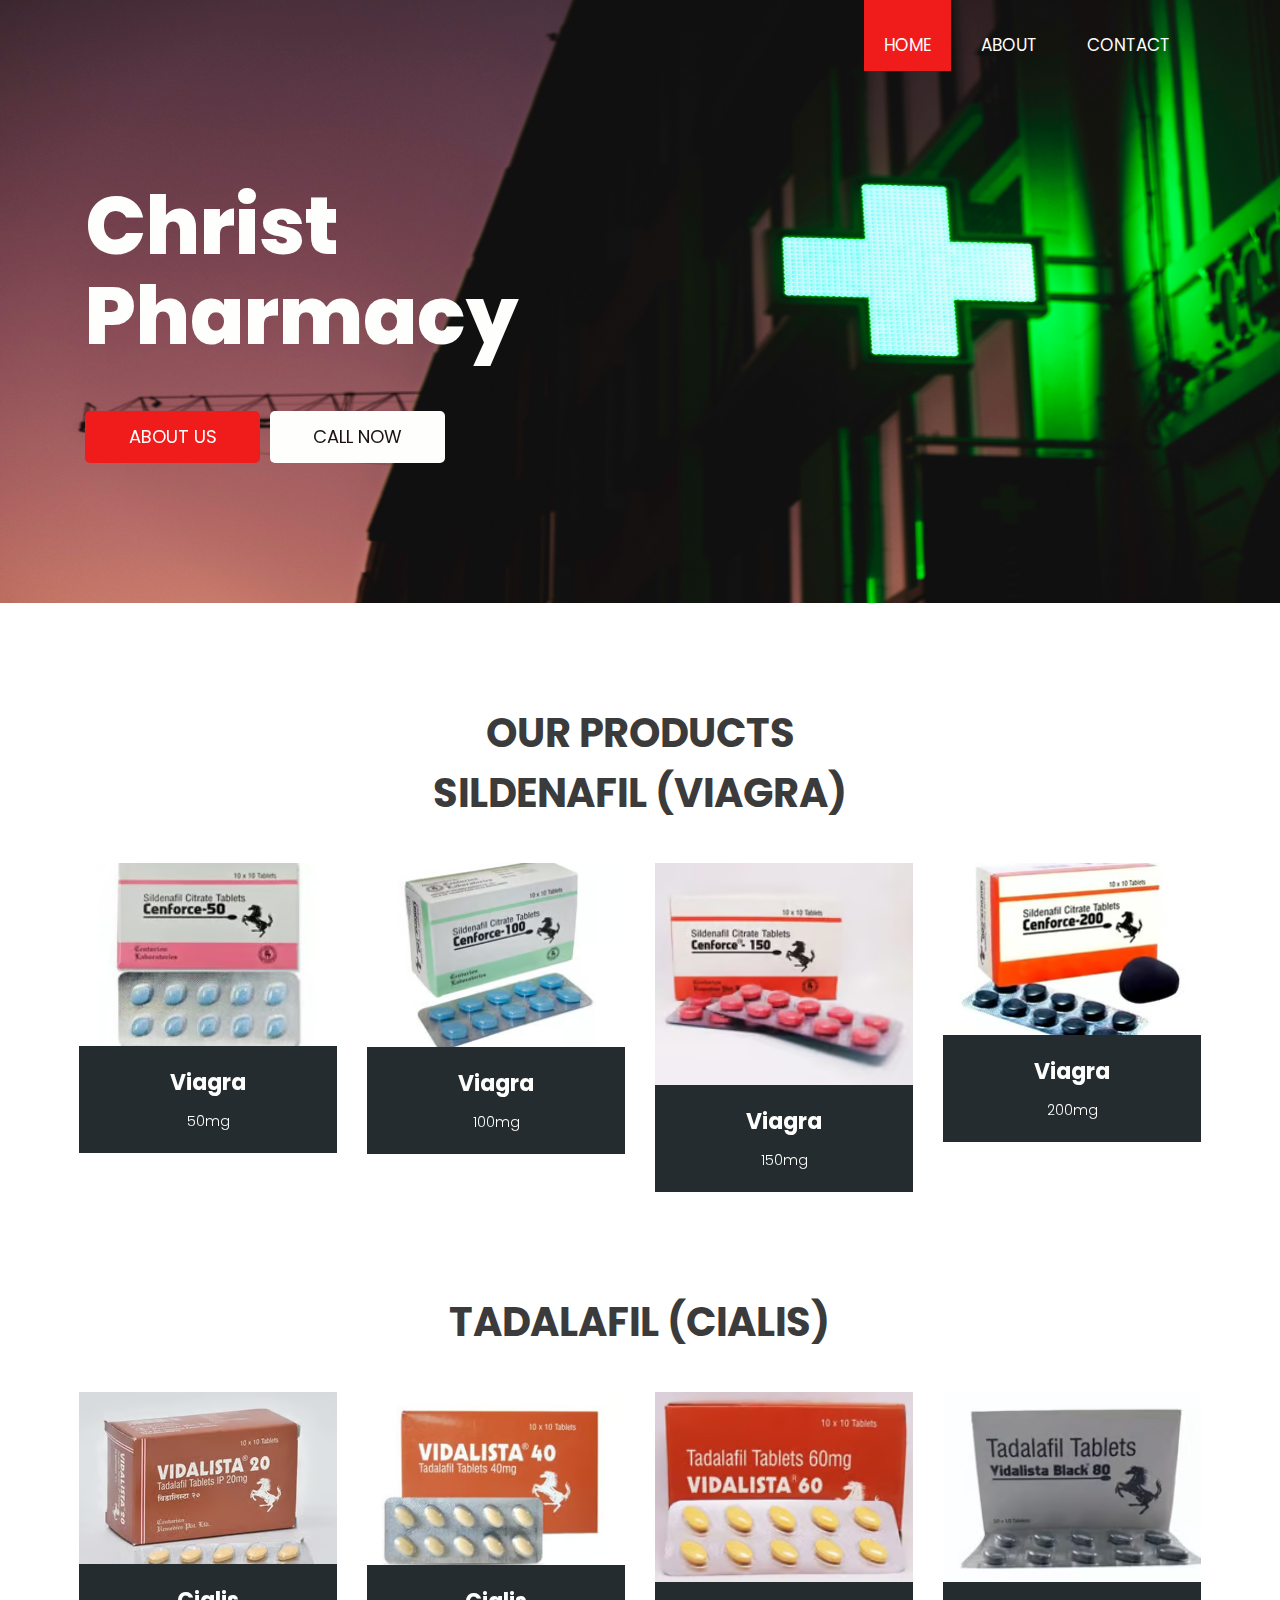
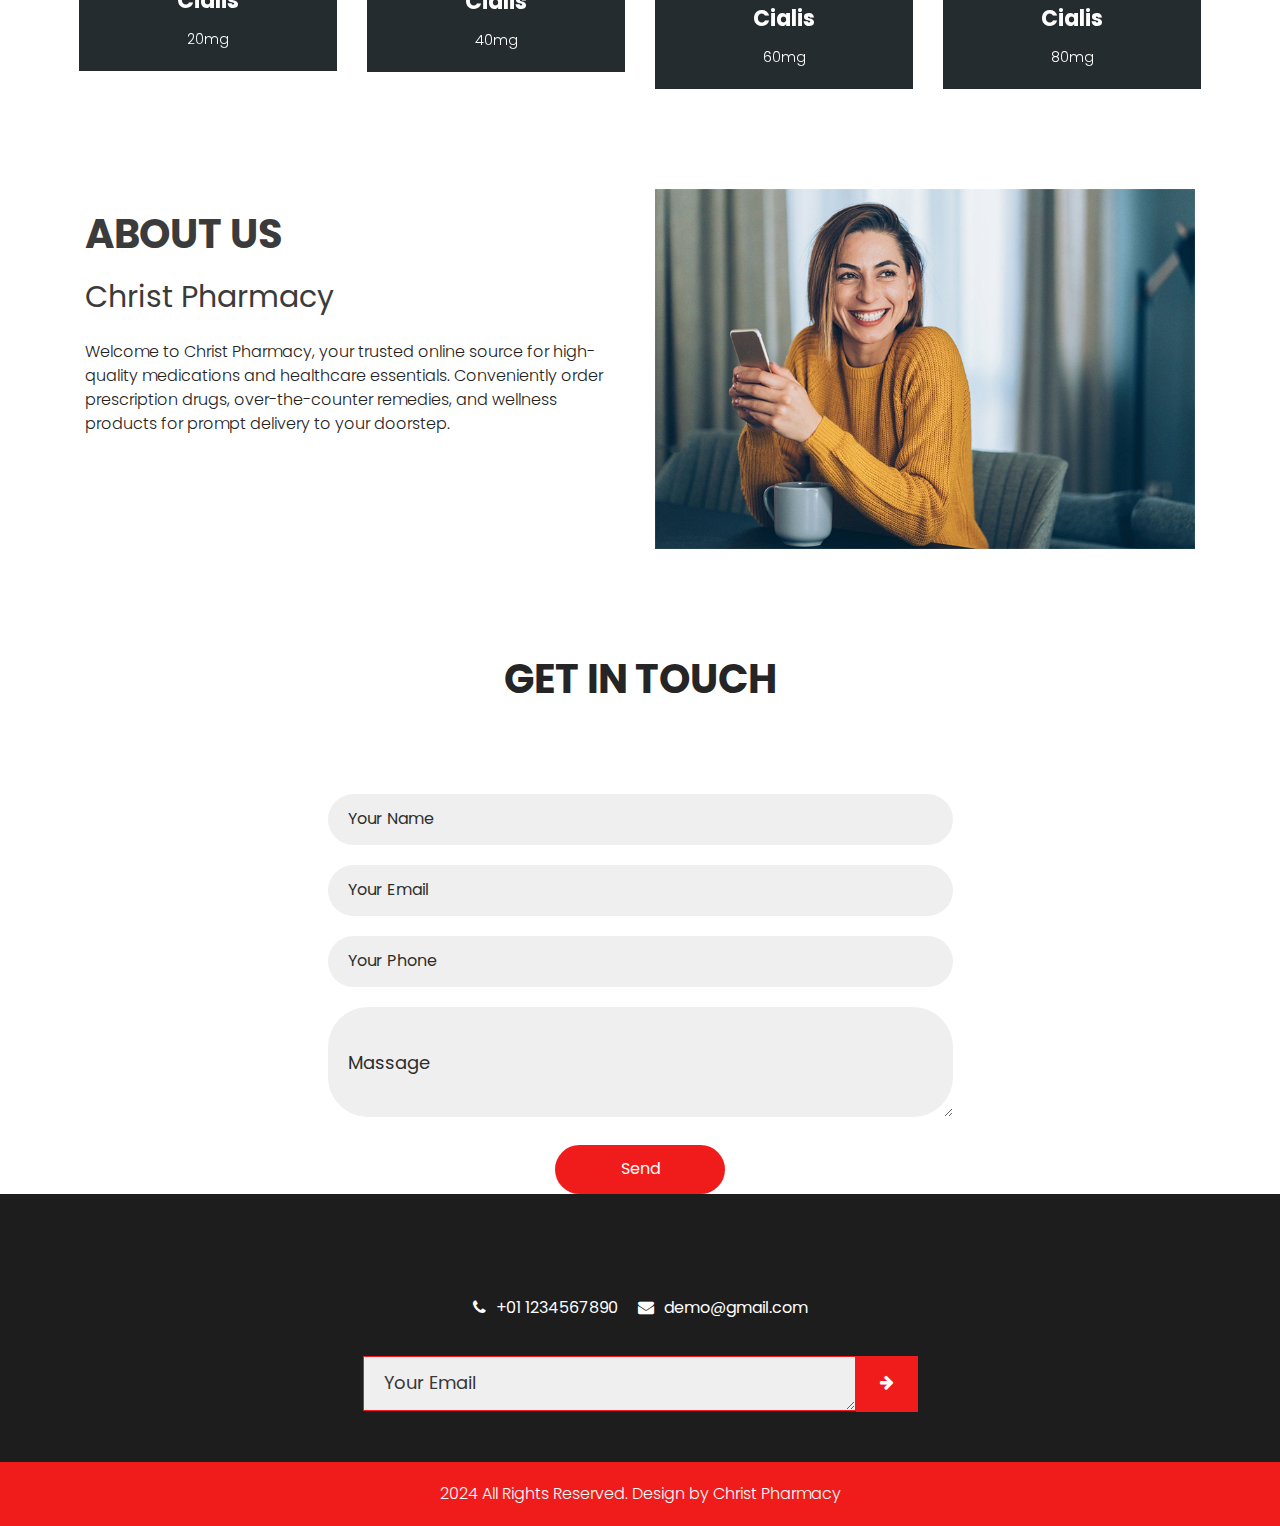
==== index.html @ 5cce869c "INITIAL COMMIT" ====
<!DOCTYPE html>
<html>
   <head>
      <!-- basic -->
      <meta charset="utf-8">
      <meta http-equiv="X-UA-Compatible" content="IE=edge">
      <meta name="viewport" content="width=device-width, initial-scale=1">
      <!-- mobile metas -->
      <meta name="viewport" content="width=device-width, initial-scale=1">
      <meta name="viewport" content="initial-scale=1, maximum-scale=1">
      <!-- site metas -->
      <title>Christ Pharmacy</title>
      <meta name="keywords" content="">
      <meta name="description" content="">
      <meta name="author" content="">
      <!-- bootstrap css -->
      <link rel="stylesheet" type="text/css" href="css/bootstrap.min.css">
      <!-- style css -->
      <link rel="stylesheet" type="text/css" href="css/style.css">
      <!-- Responsive-->
      <link rel="stylesheet" href="css/responsive.css">
      <!-- fevicon -->
      <link rel="icon" href="images/fevicon.png" type="image/gif" />
      <!-- font css -->
      <link href="https://fonts.googleapis.com/css2?family=Poppins:wght@400;600;800&display=swap" rel="stylesheet">
      <!-- Scrollbar Custom CSS -->
      <link rel="stylesheet" href="css/jquery.mCustomScrollbar.min.css">
      <!-- Tweaks for older IEs-->
      <link rel="stylesheet" href="https://netdna.bootstrapcdn.com/font-awesome/4.0.3/css/font-awesome.css">
   </head>
   <body>
      <div class="header_section">
         <div class="container">
            <nav class="navbar navbar-expand-lg navbar-light bg-light">
               <!-- <a class="navbar-brand"href="index.html"><img src="images/logo.png"></a> -->
               <button class="navbar-toggler" type="button" data-toggle="collapse" data-target="#navbarSupportedContent" aria-controls="navbarSupportedContent" aria-expanded="false" aria-label="Toggle navigation">
               <span class="navbar-toggler-icon"></span>
               </button>
               <div class="collapse navbar-collapse" id="navbarSupportedContent">
                  <ul class="navbar-nav ml-auto">
                     <li class="nav-item active">
                        <a class="nav-link" href="index.html">Home</a>
                     </li>
                     <li class="nav-item">
                        <a class="nav-link" href="#about">About</a>
                     </li>
                     <li class="nav-item">
                        <a class="nav-link" href="#contact">Contact</a>
                     </li>
                  </ul>
                  <!-- <form class="form-inline my-2 my-lg-0">
                     <div class="login_bt">
                        <ul>
                           <li><a href="#"><span class="user_icon"><i class="fa fa-user" aria-hidden="true"></i></span>Login</a></li>
                           <li><a href="#"><i class="fa fa-search" aria-hidden="true"></i></a></li>
                        </ul>
                     </div>
                  </form> -->
               </div>
            </nav>
         </div>
         <!-- banner section start --> 
         <div class="banner_section layout_padding">
            <div class="container">
               <div id="banner_slider" class="carousel slide" data-ride="carousel">
                  <div class="carousel-inner">
                     <div class="carousel-item active">
                        <div class="row">
                           <div class="col-md-12">
                              <div class="banner_taital_main">
                                 <h1 class="banner_taital">Christ <br>Pharmacy</h1>
                                 <!-- <p class="banner_text">more-or-less normal distribution of letters, as opposed to using </p> -->
                                 <div class="btn_main">
                                    <div class="about_bt active"><a href="#about">About Us</a></div>
                                    <div class="callnow_bt"><a href="#about">Call Now</a></div>
                                 </div>
                              </div>
                           </div>
                        </div>
                     </div>
                     <div class="carousel-item">
                        <div class="row">
                           <div class="col-md-12">
                              <div class="banner_taital_main">
                                 <h1 class="banner_taital">Christ <br>Pharmacy</h1>
                                 <!-- <p class="banner_text">more-or-less normal distribution of letters, as opposed to using </p> -->
                                 <div class="btn_main">
                                    <div class="about_bt active"><a href="#about">About Us</a></div>
                                    <div class="callnow_bt"><a href="#contact">Call Now</a></div>
                                 </div>
                              </div>
                           </div>
                        </div>
                     </div>
                     <div class="carousel-item">
                        <div class="row">
                           <div class="col-md-12">
                              <div class="banner_taital_main">
                                 <h1 class="banner_taital">Christ <br>Pharmacy</h1>
                                 <!-- <p class="banner_text">more-or-less normal distribution of letters, as opposed to using </p> -->
                                 <div class="btn_main">
                                    <div class="about_bt active"><a href="#about">About Us</a></div>
                                    <div class="callnow_bt"><a href="#contact">Call Now</a></div>
                                 </div>
                              </div>
                           </div>
                        </div>
                     </div>
                  </div>
                  <!-- <a class="carousel-control-prev" href="#banner_slider" role="button" data-slide="prev">
                  <i class="fa fa-arrow-left"></i>
                  </a>
                  <a class="carousel-control-next" href="#banner_slider" role="button" data-slide="next">
                  <i class="fa fa-arrow-right"></i>
                  </a> -->
               </div>
            </div>
         </div>
         <!-- banner section end -->
      </div>
      <!-- header section end -->
      <!-- about section start -->
      <!-- <div class="about_section layout_padding">
         <div class="container">
            <div class="about_section_2">
               <div class="row">
                  <div class="col-md-6"> 
                     <div class="about_taital_box">
                        <h1 class="about_taital">About Our shop</h1>
                        <h1 class="about_taital_1">Coffee distribution '</h1>
                        <p class=" about_text">has a more-or-less normal distribution of letters, as opposed to using 'Content here, content here', making it look like readable English. Many desktop publishing packages and web page editorhas a more-or-less normal distribution of letters, as oppos</p>
                        <div class="readmore_btn"><a href="#">Read More</a></div>
                     </div>
                  </div>
                  <div class="col-md-6"> 
                     <div class="image_iman"><img src="images/about-img.png" class="about_img"></div>
                  </div>
               </div>
            </div>
         </div>
      </div> -->
      <!-- about section end -->
      <!-- coffee section start -->
      <div class="coffee_section layout_padding">
         <div class="container">
            <div class="row">
               <div class="col-md-12">
                  <h1 class="coffee_taital">Our Products</h1>
                  <h1 class="coffee_taital">Sildenafil (Viagra)</h1>
               </div>
            </div>
         </div>
         <div class="coffee_section_2">
            <div id="main_slider" class="carousel slide" data-ride="carousel">
               <div class="carousel-inner">
                  <div class="carousel-item active">
                     <div class="container-fluid">
                        <div class="row">
                           <div class="col-lg-3 col-md-6">
                              <div class="coffee_img"><img src="images/img-1.avif"></div>
                              <div class="coffee_box">
                                 <h3 class="types_text">Viagra</h3>
                                 <p class="looking_text">50mg</p>
                                 <!-- <div class="read_bt"><a href="#">Read More</a></div> -->
                              </div>
                           </div>
                           <div class="col-lg-3 col-md-6">
                              <div class="coffee_img"><img src="images/img-2.avif"></div>
                              <div class="coffee_box">
                                 <h3 class="types_text">Viagra</h3>
                                 <p class="looking_text">100mg</p>
                                 <!-- <div class="read_bt"><a href="#">Read More</a></div> -->
                              </div>
                           </div>
                           <div class="col-lg-3 col-md-6">
                              <div class="coffee_img"><img src="images/img-3.avif"></div>
                              <div class="coffee_box">
                                 <h3 class="types_text">Viagra</h3>
                                 <p class="looking_text">150mg</p>
                                 <!-- <div class="read_bt"><a href="#">Read More</a></div> -->
                              </div>
                           </div>
                           <div class="col-lg-3 col-md-6">
                              <div class="coffee_img"><img src="images/img-4.avif"></div>
                              <div class="coffee_box">
                                 <h3 class="types_text">Viagra</h3>
                                 <p class="looking_text">200mg</p>
                                 <!-- <div class="read_bt"><a href="#">Read More</a></div> -->
                              </div>
                           </div>
                        </div>
                     </div>
                  </div>
                  <!-- <div class="carousel-item">
                     <div class="container-fluid">
                        <div class="row">
                           <div class="col-lg-3 col-md-6">
                              <div class="coffee_img"><img src="images/img-1.png"></div>
                              <div class="coffee_box">
                                 <h3 class="types_text">TYPES OF COFFEE</h3>
                                 <p class="looking_text">looking at its layout. The point of</p>
                                  <div class="read_bt"><a href="#">Read More</a></div> 
                              </div>
                           </div>
                           <div class="col-lg-3 col-md-6">
                              <div class="coffee_img"><img src="images/img-2.png"></div>
                              <div class="coffee_box">
                                 <h3 class="types_text">BEAN VARIETIES</h3>
                                 <p class="looking_text">looking at its layout. The point of</p>
                                 <!-- <div class="read_bt"><a href="#">Read More</a></div> 
                              </div>
                           </div>
                           <div class="col-lg-3 col-md-6">
                              <div class="coffee_img"><img src="images/img-3.png"></div>
                              <div class="coffee_box">
                                 <h3 class="types_text">COFFEE & PASTRY</h3>
                                 <p class="looking_text">looking at its layout. The point of</p>
                                 <!-- <div class="read_bt"><a href="#">Read More</a></div> 
                              </div>
                           </div>
                           <div class="col-lg-3 col-md-6">
                              <div class="coffee_img"><img src="images/img-4.png"></div>
                              <div class="coffee_box">
                                 <h3 class="types_text">COFFEE TO GO</h3>
                                 <p class="looking_text">looking at its layout. The point of</p>
                                 <!--  <div class="read_bt"><a href="#">Read More</a></div> 
                              </div>
                           </div>
                        </div>
                     </div>
                  </div> -->
               </div>
               <!-- <a class="carousel-control-prev" href="#main_slider" role="button" data-slide="prev">
               <i class="fa fa-arrow-left"></i>
               </a>
               <a class="carousel-control-next" href="#main_slider" role="button" data-slide="next">
               <i class="fa fa-arrow-right"></i> -->
               </a>
            </div>
         </div>
      </div>
      <div class="coffee_section layout_padding">
         <div class="container">
            <div class="row">
               <div class="col-md-12">
                  <h1 class="coffee_taital">Tadalafil (Cialis)</h1>
               </div>
            </div>
         </div>
         <div class="coffee_section_2">
            <div id="main_slider" class="carousel slide" data-ride="carousel">
               <div class="carousel-inner">
                  <div class="carousel-item active">
                     <div class="container-fluid">
                        <div class="row">
                           <div class="col-lg-3 col-md-6">
                              <div class="coffee_img"><img src="images/img-5.avif"></div>
                              <div class="coffee_box">
                                 <h3 class="types_text">Cialis</h3>
                                 <p class="looking_text">20mg</p>
                                 <!-- <div class="read_bt"><a href="#">Read More</a></div> -->
                              </div>
                           </div>
                           <div class="col-lg-3 col-md-6">
                              <div class="coffee_img"><img src="images/img-6.avif"></div>
                              <div class="coffee_box">
                                 <h3 class="types_text">Cialis</h3>
                                 <p class="looking_text">40mg</p>
                                 <!-- <div class="read_bt"><a href="#">Read More</a></div> -->
                              </div>
                           </div>
                           <div class="col-lg-3 col-md-6">
                              <div class="coffee_img"><img src="images/img-7.avif"></div>
                              <div class="coffee_box">
                                 <h3 class="types_text">Cialis</h3>
                                 <p class="looking_text">60mg</p>
                                 <!-- <div class="read_bt"><a href="#">Read More</a></div> -->
                              </div>
                           </div>
                           <div class="col-lg-3 col-md-6">
                              <div class="coffee_img"><img src="images/img-8.avif"></div>
                              <div class="coffee_box">
                                 <h3 class="types_text">Cialis</h3>
                                 <p class="looking_text">80mg</p>
                                 <!-- <div class="read_bt"><a href="#">Read More</a></div> -->
                              </div>
                           </div>
                        </div>
                     </div>
                  </div>
               </div>
               </a>
            </div>
         </div>
      </div>
      <!-- coffee section end -->
      <!-- client section start -->
      <!-- <div class="client_section layout_padding">
         <div class="container">
            <div id="custom_slider" class="carousel slide" data-ride="carousel">
               <div class="carousel-inner">
                  <div class="carousel-item active">
                     <div class="row">
                        <div class="col-md-12">
                           <h1 class="about_taital">What syas customers</h1>
                        </div>
                     </div>
                     <div class="client_section_2">
                        <div class="client_taital_main">
                           <div class="client_left">
                              <div class="client_img"><img src="images/client-img1.png"></div>
                           </div>
                           <div class="client_right">
                              <h3 class="moark_text">Joy Moark</h3>
                              <p class="client_text">now use Lorem Ipsum as their default model text, and a search for 'lorem ipsum' will uncover many web sites still in their infancynow use Lorem Ipsum as their default model text, </p>
                           </div>
                        </div>
                     </div>
                  </div>
                  <div class="carousel-item">
                     <div class="row">
                        <div class="col-md-12">
                           <h1 class="about_taital">What syas customers</h1>
                        </div>
                     </div>
                     <div class="client_section_2">
                        <div class="client_taital_main">
                           <div class="client_left">
                              <div class="client_img"><img src="images/client-img1.png"></div>
                           </div>
                           <div class="client_right">
                              <h3 class="moark_text">Joy Moark</h3>
                              <p class="client_text">now use Lorem Ipsum as their default model text, and a search for 'lorem ipsum' will uncover many web sites still in their infancynow use Lorem Ipsum as their default model text, </p>
                           </div>
                        </div>
                     </div>
                  </div>
                  <div class="carousel-item">
                     <div class="row">
                        <div class="col-md-12">
                           <h1 class="about_taital">What syas customers</h1>
                        </div>
                     </div>
                     <div class="client_section_2">
                        <div class="client_taital_main">
                           <div class="client_left">
                              <div class="client_img"><img src="images/client-img1.png"></div>
                           </div>
                           <div class="client_right">
                              <h3 class="moark_text">Joy Moark</h3>
                              <p class="client_text">now use Lorem Ipsum as their default model text, and a search for 'lorem ipsum' will uncover many web sites still in their infancynow use Lorem Ipsum as their default model text, </p>
                           </div>
                        </div>
                     </div>
                  </div>
               </div>
               <a class="carousel-control-prev" href="#custom_slider" role="button" data-slide="prev">
               <i class="fa fa-arrow-left"></i>
               </a>
               <a class="carousel-control-next" href="#custom_slider" role="button" data-slide="next">
               <i class="fa fa-arrow-right"></i>
               </a>
            </div>
         </div>
      </div> -->
      <!-- client section end -->
      <!-- blog section start -->
      <div class="about_section layout_padding">
         <div class="container">
            <div class="about_section_2">
               <div class="row">
                  <div class="col-md-6"> 
                     <div class="about_taital_box">
                        <h1 class="about_taital" id="about">About Us</h1>
                        <h1 class="about_taital_1">Christ Pharmacy</h1>
                        <p class=" about_text">Welcome to Christ Pharmacy, your trusted online source for high-quality medications and healthcare essentials. Conveniently order prescription drugs, over-the-counter remedies, and wellness products for prompt delivery to your doorstep.</p>
                        <!-- <div class="readmore_btn"><a href="#">Read More</a></div> -->
                     </div>
                  </div>
                  <div class="col-md-6"> 
                     <div class="image_iman"><img src="images/about-img.png" class="about_img"></div>
                  </div>
               </div>
            </div>
         </div>
      </div>
      <!-- blog section end -->
      <!-- contact section start -->
      <div class="contact_section layout_padding">
         <div class="container">
            <div class="row">
               <div class="col-sm-12">
                  <h1 class="contact_taital" id="contact">Get In Touch</h1>
               </div>
            </div>
         </div>
         <div class="container-fluid">
            <div class="contact_section_2">
               <div class="row">
                  <div class="col-md-12">
                     <div class="mail_section_1">
                        <input type="text" class="mail_text" placeholder="Your Name" name="Your Name">
                        <input type="text" class="mail_text" placeholder="Your Email" name="Your Email">
                        <input type="text" class="mail_text" placeholder="Your Phone" name="Your Phone">
                        <textarea class="massage-bt" placeholder="Massage" rows="5" id="comment" name="Massage"></textarea>
                        <div class="send_bt"><a href="#">Send</a></div>
                     </div>
                  </div>
               </div>
            </div>
         </div>
      </div>
      <!-- contact section end -->
      <!-- footer section start -->
      <div class="footer_section layout_padding">
         <div class="container">
            <div class="row">
               <div class="col-md-12">
                 
                  <div class="location_text">
                     <ul>
                        <li>
                           <a href="#">
                           <i class="fa fa-phone" aria-hidden="true"></i><span class="padding_left_10">+01 1234567890</span>
                           </a>
                        </li>
                        <li>
                           <a href="#">
                           <i class="fa fa-envelope" aria-hidden="true"></i><span class="padding_left_10">demo@gmail.com</span>
                           </a>
                        </li>
                     </ul>
                  </div>
                  <div class="form-group">
                     <textarea class="update_mail" placeholder="Your Email" rows="5" id="comment" name="Your Email"></textarea>
                     <div class="subscribe_bt"><a href="#"><i class="fa fa-arrow-right" aria-hidden="true"></i></a></div>
                  </div>
               </div>
            </div>
         </div>
      </div>
      <!-- footer section end -->
      <!-- copyright section start -->
      <div class="copyright_section">
         <div class="container">
            <div class="row">
               <div class="col-sm-12">
                  <p class="copyright_text">2024 All Rights Reserved. Design by Christ Pharmacy</p>
               </div>
            </div>
         </div>
      </div>
      <!-- copyright section end -->
      <!-- Javascript files-->
      <script src="js/jquery.min.js"></script>
      <script src="js/popper.min.js"></script>
      <script src="js/bootstrap.bundle.min.js"></script>
      <script src="js/jquery-3.0.0.min.js"></script>
      <script src="js/plugin.js"></script>
      <!-- sidebar -->
      <script src="js/jquery.mCustomScrollbar.concat.min.js"></script>
      <script src="js/custom.js"></script>
   </body>
</html>
---- css/style.css ----
/*--------------------------------------------------------------------- File Name: style.css ---------------------------------------------------------------------*/


/*--------------------------------------------------------------------- import Files ---------------------------------------------------------------------*/

@import url(animate.min.css);
@import url(normalize.css);
@import url(icomoon.css);
@import url(css/font-awesome.min.css);
@import url(meanmenu.css);
@import url(owl.carousel.min.css);
@import url(swiper.min.css);
@import url(slick.css);
@import url(jquery.fancybox.min.css);
@import url(jquery-ui.css);
@import url(nice-select.css);

/*--------------------------------------------------------------------- skeleton ---------------------------------------------------------------------*/

* {
    box-sizing: border-box !important;
    transition: ease all 0.5s;
}

html {
    scroll-behavior: smooth;
}

body {
    color: #666666;
    font-size: 14px;
    font-family: 'Poppins', sans-serif;
    line-height: 1.80857;
    font-weight: normal;
    overflow-x: hidden;
}

a {
    color: #1f1f1f;
    text-decoration: none !important;
    outline: none !important;
    -webkit-transition: all .3s ease-in-out;
    -moz-transition: all .3s ease-in-out;
    -ms-transition: all .3s ease-in-out;
    -o-transition: all .3s ease-in-out;
    transition: all .3s ease-in-out;
}

h1,
h2,
h3,
h4,
h5,
h6 {
    letter-spacing: 0;
    font-weight: normal;
    position: relative;
    padding: 0 0 10px 0;
    font-weight: normal;
    line-height: normal;
    color: #111111;
    margin: 0
}

h1 {
    font-size: 24px
}

h2 {
    font-size: 22px
}

h3 {
    font-size: 18px
}

h4 {
    font-size: 16px
}

h5 {
    font-size: 14px
}

h6 {
    font-size: 13px
}

*,
*::after,
*::before {
    -webkit-box-sizing: border-box;
    -moz-box-sizing: border-box;
    box-sizing: border-box;
}

h1 a,
h2 a,
h3 a,
h4 a,
h5 a,
h6 a {
    color: #212121;
    text-decoration: none!important;
    opacity: 1
}

button:focus {
    outline: none;
}

ul,
li,
ol {
    margin: 0px;
    padding: 0px;
    list-style: none;
}

p {
    margin: 20px;
    font-weight: 300;
    font-size: 15px;
    line-height: 24px;
}

a {
    color: #222222;
    text-decoration: none;
    outline: none !important;
}

a,
.btn {
    text-decoration: none !important;
    outline: none !important;
    -webkit-transition: all .3s ease-in-out;
    -moz-transition: all .3s ease-in-out;
    -ms-transition: all .3s ease-in-out;
    -o-transition: all .3s ease-in-out;
    transition: all .3s ease-in-out;
}

img {
    max-width: 100%;
    height: auto;
}

 :focus {
    outline: 0;
}

.paddind_bottom_0 {
    padding-bottom: 0 !important;
}

.btn-custom {
    margin-top: 20px;
    background-color: transparent !important;
    border: 2px solid #ddd;
    padding: 12px 40px;
    font-size: 16px;
}

.lead {
    font-size: 18px;
    line-height: 30px;
    color: #767676;
    margin: 0;
    padding: 0;
}

.form-control:focus {
    border-color: #ffffff !important;
    box-shadow: 0 0 0 .2rem rgba(255, 255, 255, .25);
}

.navbar-form input {
    border: none !important;
}

.badge {
    font-weight: 500;
}

blockquote {
    margin: 20px 0 20px;
    padding: 30px;
}

button {
    border: 0;
    margin: 0;
    padding: 0;
    cursor: pointer;
}

.full {
    float: left;
    width: 100%;
}

.layout_padding {
    padding-top: 100px;
    padding-bottom: 0px;
}

.padding_0 {
    padding: 0px;
}


/* header section start */

.header_section {
    width: 100%;
    float: left;
    background-image: url(../images/banner-bg.jpg);
    height: auto;
    /* opacity: 0.8; */
    background-size: 100% 100%;
    /* filter:contrast(-10%); */
    background-repeat: no-repeat;
}

.header_bg {
    width: 100%;
    float: left;
    background: #1d1d1d;
    height: auto;
    background-size: 100%;
}

.bg-light {
    background-color: transparent !important;
}

.mr-auto,
.mx-auto {
    margin: 0 auto;
    text-align: center;
}

.navbar-expand-lg .navbar-nav .nav-link {
    padding: 30px 20px 10px 20px;
    font-size: 17px;
    color: #fefefd;
    text-transform: uppercase;
    background-color: transparent;
    margin: 0px 5px;
}

.navbar-light .navbar-nav .nav-link:focus,
.navbar-light .navbar-nav .nav-link:hover {
    color: #fefefd;
    background-color: #f01c1c;
}

.navbar-light .navbar-nav .active>.nav-link,
.navbar-light .navbar-nav .nav-link.active,
.navbar-light .navbar-nav .nav-link.show,
.navbar-light .navbar-nav .show>.nav-link {
    color: #fefefd;
    background-color: #f01c1c;
}

.navbar-brand {
    margin: 0px;
    float: right;
}

.navbar {
    padding: 0px 0px 20px 0px;
}

.user_icon {
    padding-right: 15px;
}

.login_bt {
    width: 210px;
    margin-top: 28px;
}

.login_bt ul {
    margin: 0px;
    padding: 0px;
}

.login_bt li a {
    float: left;
    font-size: 18px;
    color: #fefefd;
    text-transform: uppercase;
    padding: 0px 0px 0px 50px;
}

.login_bt li a:hover {
    color: #f01c1c;
}

.navbar-brand{
    margin-top: 20px;
}


/* header section end */


/* banner section start */

.banner_section {
    width: 100%;
    float: left;
    padding: 90px 0px 140px 0px;
}

.banner_taital_main {
    width: 100%;
    float: left;
}

.banner_taital {
    width: 100%;
    font-size: 80px;
    color: #fefefd;
    font-weight: 800;
    line-height: 90px;
}

.banner_text {
    width: 100%;
    float: left;
    font-size: 16px;
    color: #fefefd;
    margin: 20px 0px 0px 0px;
}

.btn_main {
    width: 100%;
    float: left;
    padding-top: 40px;
}

.about_bt {
    width: 175px;
    float: left;
}

.about_bt a {
    width: 100%;
    float: left;
    font-size: 18px;
    background-color: #fefefd;
    color: #1c130f;
    text-align: center;
    padding: 10px;
    border-radius: 5px;
    text-transform: uppercase;
}

.about_bt a:hover {
    color: #fefefd;
    background-color: #f01c1c;
}


.about_bt.active a {
    color: #fefefd;
    background-color: #f01c1c;
}

.callnow_bt {
    width: 175px;
    float: left;
}

.callnow_bt a {
    width: 100%;
    float: left;
    font-size: 18px;
    background-color: #fefefd;
    color: #1c130f;
    text-align: center;
    padding: 10px;
    margin-left: 10px;
    border-radius: 5px;
    text-transform: uppercase;
}

.callnow_bt a:hover {
    color: #fefefd;
    background-color: #f01c1c;
}

#banner_slider a.carousel-control-prev {
    left: 0px;
    top: 411px;
    right: 60px;
}

#banner_slider a.carousel-control-next {
    right: 0px;
    top: 411px;
    left: 60px;
    color: #fefefd;
    background-color: #f01c1c;
}

#banner_slider .carousel-control-next,
#banner_slider .carousel-control-prev {
    width: 55px;
    height: 55px;
    opacity: 1;
    font-size: 16px;
    color: #4a4949;
    background-color: #efefef;
    margin: 0 auto;
    text-align: center;
}

#banner_slider .carousel-control-next:focus,
#banner_slider .carousel-control-next:hover,
#banner_slider .carousel-control-prev:focus,
#banner_slider .carousel-control-prev:hover {
    color: #fefefd;
    background-color: #f01c1c;
}

.banner_img {
    width: 100%;
    float: left;
    text-align: center;
}


/* banner section end */

/* about section start */

.about_section {
    width: 100%;
    float: left;
}

.about_section_2 {
    width: 100%;
    float: left;
}

.about_taital {
    width: 100%;
    float: left;
    font-size: 40px;
    color: #3b3b3b;
    text-transform: uppercase;
    font-weight: bold;
    padding-bottom: 0px;
}

.about_taital_box {
    width: 100%;
    float: left;
    padding-top: 15px;
}

.about_img {
    width: 100%;
}

.about_taital_1 {
    width: 100%;
    float: left;
    font-size: 30px;
    color: #3b3b3b;
    margin: 10px 0px;
}

.about_text {
    width: 100%;
    float: left;
    font-size: 16px;
    color: #232222;
    margin: 0px;
}

.readmore_btn {
    width: 170px;
    float: left;
    margin-top: 40px;
}

.readmore_btn a {
    width: 100%;
    float: left;
    font-size: 18px;
    color: #f01c1c;
    text-transform: uppercase;
    border-radius: 5px;
    border: 1px solid #f01c1c;
    padding: 10px;
    border-radius: 5px;
    text-align: center;
}

.readmore_btn a:hover {
    color: #4a4949;
    border: 1px solid #4a4949;
}


/* about section end */

/* coffee section start */

.coffee_section {
    width: 100%;
    float: left;
}

.coffee_taital {
    width: 100%;
    float: left;
    font-size: 40px;
    color: #3b3b3b;
    text-transform: uppercase;
    text-align: center;
    font-weight: bold;
    padding-bottom: 0px;
}

.coffee_section_2 {
    width: 90%;
    margin: 0 auto;
    text-align: center;
    padding-top: 40px;
}

.coffee_img img {
    width: 100%;
    float: left;
}
.coffee_box {
    width: 100%;
    float: left;
    background-color: #242c2f;
    height: auto;
    padding: 20px 20px;
}
.coffee_box:hover {
    background-color: #f01c1c;
}

.types_text {
    width: 100%;
    float: left;
    font-size: 22px;
    color: #fefefd;
    text-align: center;
    font-weight: bold;
}

.looking_text {
    width: 100%;
    float: left;
    font-size: 14px;
    color: #fefefd;
    text-align: center;
    margin: 0px;
}

.read_bt {
    width: 150px;
    margin: 0 auto;
    text-align: center;
    padding-top: 20px;
    display: flex;
}

.read_bt a {
    width: 100%;
    float: left;
    font-size: 16px;
    color: #fefefd;
    text-align: center;
    border-radius: 5px;
    border: 1px solid #fefefd;
    text-transform: uppercase;
    padding: 8px;
}

.read_bt a:hover {
    color: #fefefd;
    border: 1px solid #fefefd;
}

#main_slider a.carousel-control-prev {
    left: -50px;
    top: 170px;
}

#main_slider a.carousel-control-next {
    right: -50px;
    top: 170px;

}

#main_slider .carousel-control-next,
#main_slider .carousel-control-prev {
    width: 55px;
    height: 55px;
    opacity: 1;
    font-size: 16px;
    color: #fefefd;
    background-color: #4a4949;
}

#main_slider .carousel-control-next:focus,
#main_slider .carousel-control-next:hover,
#main_slider .carousel-control-prev:focus,
#main_slider .carousel-control-prev:hover {
    color: #fefefd;
    background-color: #f01c1c;
}


/* coffee section end */


/* client section start */

.client_section {
    width: 100%;
    float: left;
}

.client_section_2 {
    width: 100%;
    float: left;
}

.client_taital_main {
    width: 100%;
    display: flex;
    padding-top: 30px;
}

.client_left {
    width: 20%;
    float: left;
}

.client_img {
    width: 90%;
}

.client_right {
    width: 80%;
    float: left;
    padding-top: 20px;
}

.moark_text {
    width: 100%;
    float: left;
    font-size: 24px;
    color: #3b3b3b;
    font-weight: bold;
}

.client_text {
    width: 75%;
    float: left;
    font-size: 16px;
    color: #3b3b3b;
    margin: 0px;
}

#custom_slider a.carousel-control-prev {
    left: initial;
    top: 190px;
    right: -50px;
    color: #fefefd;
    background-color: #dc8977;
}

#custom_slider a.carousel-control-next {
    right: -50px;
    top: 130px;

}

#custom_slider .carousel-control-next,
#custom_slider .carousel-control-prev {
    width: 55px;
    height: 55px;
    opacity: 1;
    font-size: 16px;
    color: #fefefd;
    background-color: #4a4949;
}

#custom_slider .carousel-control-next:focus,
#custom_slider .carousel-control-next:hover,
#custom_slider .carousel-control-prev:focus,
#custom_slider .carousel-control-prev:hover {
    color: #fefefd;
    background-color: #dc8977;
}


/* client section end */

/* blog section start */

.blog_section {
    width: 100%;
    float: left;
}

.blog_section_2 {
    width: 100%;
    float: left;
    padding-top: 60px;
}

.blog_box {
    width: 100%;
    background-color: #ffffff;
    box-shadow: 0px 0px 20px 0px;
    padding: 0px 0px 30px 0px;
}

.blog_img {
    width: 100%;
}

.date_text {
    width: 100px;
    font-size: 18px;
    color: #ffffff;
    text-align: center;
    text-transform: uppercase;
    padding: 20px 0px;
    background-color: #f01c1c;
    position: absolute;
    top: 0px;
}

.prep_text {
    width: 100%;
    font-size: 20px;
    color: #3b3b3b;
    text-transform: uppercase;
    font-weight: bold;
    padding: 20px 20px 10px 20px;
}

.lorem_text {
    width: 100%;
    font-size: 14px;
    color: #3b3b3b;
    margin: 0px;
    padding: 0px 20px;
}

.read_btn {
    width: 150px;
    margin: 0 auto;
    text-align: center;
    padding-top: 20px;
    display: flex;
}

.read_btn a {
    width: 100%;
    float: left;
    font-size: 16px;
    color: #f01c1c;
    text-align: center;
    border-radius: 5px;
    border: 1px solid #f01c1c;
    text-transform: uppercase;
    padding: 8px;
}

.read_btn a:hover {
    color: #3b3b3b;
    border: 1px solid #3b3b3b;
}

/* blog section end */


/* contact section start */

.contact_section {
    width: 100%;
    float: left;
}

.contact_taital {
    width: 100%;
    float: left;
    font-size: 40px;
    color: #252525;
    font-weight: bold;
    text-align: center;
    text-transform: uppercase;
}

.contact_section_2 {
    width: 100%;
    float: left;
    padding-top: 55px;
}

.padding_left_0 {
    padding-left: 0px;
}

.mail_section_1 {
    width: 50%;
    margin: 0 auto;
}

.mail_text {
    width: 100%;
    float: left;
    font-size: 16px;
    color: #2e2e2d;
    border: 0px;
    background-color: #efefef;
    padding: 11px 20px;
    margin-top: 20px;
    border-radius: 40px;
    font-family: 'Poppins', sans-serif;
}

input.mail_text::placeholder {
    color: #2e2e2d;
}

.massage-bt {
    color: #2e2e2d;
    width: 100%;
    height: 110px;
    font-size: 18px;
    background-color: #efefef;
    padding: 40px 20px 0px 20px;
    border: 0px;
    height: 110px;
    margin-top: 20px;
    border-radius: 40px;
    font-family: 'Poppins', sans-serif;
}

textarea#comment.massage-bt::placeholder {
    color: #2e2e2d;
}

.send_bt {
    width: 170px;
    margin: 0 auto;
    text-align: center;
}

.send_bt a {
    width: 100%;
    text-align: center;
    font-size: 16px;
    color: #fefefd;
    background-color: #f01c1c;
    padding: 10px;
    margin-top: 20px;
    display: block;
    border-radius: 40px;
}

.send_bt a:hover {
    color: #161616;
    background-color: #efefef;
}

.map_main {
    width: 100%;
    float: left;
    margin-top: 90px;
}


/* contact section end */


/* footer section start */

.footer_section {
    width: 100%;
    float: left;
    height: auto;
    background-color: #1d1d1d;
    background-size: 100%;
    padding: 50px 0px;
}

.address_text {
    width: 100%;
    float: left;
    text-align: center;
    font-size: 30px;
    color: #fefefd;
    font-weight: bold;
    padding-bottom: 50px;
}

.footer_text {
    width: 60%;
    margin: 0 auto;
    font-size: 16px;
    color: #fefefd;
    text-align: center;
}

.location_text {
    width: 100%;
    margin: 0 auto;
    text-align: center;
    padding-top: 50px;
}

.location_text ul {
    margin: 0px;
    padding: 0px;
    display: inline-block;
}

.location_text li {
    float: left;
    font-size: 16px;
    color: #ffffff;
    padding: 0px 10px 5px 10px;
}

.location_text li a {
    color: #ffffff;
}

.location_text li a:hover {
    color: #f01c1c;
}

.padding_left_10 {
    padding-left: 10px;
}

.social_icon {
    width: 100%;
    display: inline-block;
    text-align: center;
    margin-top: 10px;
}

.footer_social_icon {
    width: 100%;
    margin: 0 auto;
    text-align: center;
}

.footer_social_icon ul {
    margin: 0px;
    padding: 0px;
    display: inline-block;
}

.footer_social_icon li {
    float: left;
}

.footer_social_icon li a {
    float: left;
    padding: 5px 10px;
    background-color: #fff;
    color: #1d1d1d;
    border-radius: 100%;
    font-size: 19px;
    margin-right: 5px;
    width: 44px;
    text-align: center;
    margin-top: 10px;
}

.footer_social_icon li a:hover {
    background-color: #ffffff;
    color: #f01c1c;
}

.update_mail {
    color: #383838;
    width: 100%;
    height: 55px;
    font-size: 18px;
    padding: 10px 20px 0px 20px;
    background-color: #efefef;
    margin: 0 auto;
    justify-content: center;
    align-items: center;
    display: block;
    margin-top: 20px;
    border: 1px solid #f01c1c;
}

textarea#comment.update_mail::placeholder {
    color: #383838;
}

.form-group {
    margin-bottom: 1rem;
    display: flex;
    width: 50%;
    margin: 0 auto;
    text-align: center;
}

.subscribe_bt {
    width: 70px;
    float: left;
    padding-top: 20px;
}

.subscribe_bt a {
    width: 100%;
    float: left;
    color: #fefefd;
    font-size: 16px;
    padding: 13px 0px 14px 0px;
    background-color: #f01c1c;
    text-transform: uppercase;
    text-align: center;
}

.subscribe_bt a:hover {
    color: #fefefd;
    background-color: #f01c1c;
}


/* footer section end */


/* copyright section start */

.copyright_section {
    width: 100%;
    float: left;
    background-color: #f01c1c;
    height: auto;
}

.copyright_text {
    width: 100%;
    float: left;
    font-size: 16px;
    color: #fefefd;
    text-align: center;
    margin-left: 0px;
    font-family: 'Poppins', sans-serif;
}

.copyright_text a {
    color: #fefefd;
}

.copyright_text a:hover {
    color: #252525;
}


/* copyright section end */

.margin_top90 {
    margin-top: 90px;
}
@media only screen and (max-width: 768px) {
    .banner_taital
    {
        font-size: 60px;
    }
}
---- css/responsive.css ----
/*--------------------------------------------------------------------- File Name: responsive.css ---------------------------------------------------------------------*/


/*------------------------------------------------------------------- 991px x 768px ---------------------------------------------------------------------*/

@media only screen and (min-width: 768px) and (max-width: 991px) {
    .header-search {
        padding: 15px 0px;
    }
}


/*------------------------------------------------------------------- 767px x 599px ---------------------------------------------------------------------*/

@media only screen and (min-width: 599px) and (max-width: 767px) {
    .logo {
        text-align: center;
    }
    .cart-content-right {
        padding-bottom: 5px;
    }
    .mg {
        margin: 0px 0px;
    }
    .menu-area-main {
        height: 256px;
        overflow-y: auto;
    }
    .megamenu>.row [class*="col-"] {
        padding: 0px;
    }
    .menu-area-main .megamenu .men-cat {
        padding: 0px 15px;
    }
    .menu-area-main .megamenu .women-cat {
        padding: 0px 15px;
    }
    .menu-area-main .megamenu .el-cat {
        padding: 0px 15px;
    }
    .mean-container .mean-nav ul li a.mean-expand {
        height: 19px;
    }
    .category-box.women-box {
        display: none;
    }
    .cart-box {
        display: inline-block;
        margin: 0px 30px;
    }
    .wish-box {
        float: none;
        margin: 0px 30px;
        display: inline-block;
    }
    .menu-add {
        display: none;
    }
    .category-box {
        display: none;
    }
    .mean-container .mean-nav ul li ol {
        padding: 0px;
    }
    .mean-container .mean-nav ul li a {
        padding: 10px 20px;
        width: 94.8%;
    }
    .mean-container .mean-nav ul li li a {
        width: 92%;
        padding: 1em 4%;
    }
    .mean-container .mean-nav ul li li li a {
        width: 100%;
    }
    .header-search {
        padding: 15px 0px;
    }
    #collapseFilter.d-md-block {
        padding: 30px 0px;
    }
}


/*------------------------------------------------------------------- 599px x 280px ---------------------------------------------------------------------*/

@media only screen and (min-width: 280px) and (max-width: 599px) {
    .cart-content-right {
        padding-bottom: 5px;
    }
    .megamenu>.row [class*="col-"] {
        padding: 0px;
    }
    .menu-area-main .megamenu .men-cat {
        padding: 0px 15px;
    }
    .menu-area-main .megamenu .women-cat {
        padding: 0px 15px;
    }
    .menu-area-main .megamenu .el-cat {
        padding: 0px 15px;
    }
    .mean-container .mean-nav ul li a {
        padding: 1em 4%;
        width: 92%;
    }
    .mean-container .mean-nav ul li li a {
        width: 90%;
        padding: 1em 5%;
    }
    .mean-container .sub-full.megamenu-categories ol li a {
        padding: 5px 0px;
        text-transform: capitalize;
        width: 100%;
    }
    .megamenu .sub-full.megamenu-categories .women-box .banner-up-text a {
        width: auto;
        border: none;
        float: none;
    }
    .menu-area-main {
        height: 45px;
        overflow-y: auto;
    }
    .mean-container .mean-nav ul li a.mean-expand {
        top: 0;
    }
}

@media (min-width: 992px) and (max-width: 1199px) {
    .navbar {
        padding: 0px 0px 15px 0px;
    }

    .login_bt {
        width: 140px;
        margin-top: 28px;
    }

    .login_bt li a {
        padding: 0px 0px 0px 20px;
    }

    .navbar-expand-lg .navbar-nav .nav-link {
        padding: 30px 10px 10px 10px;
    }

    .about_taital_box {
        padding-top: 0px;
    }

    .about_taital_1 {
        font-size: 26px;
        margin: 0px;
    }

    .readmore_btn {
        margin-top: 20px;
    }

    .about_img {
        height: 300px;
    }

    .types_text {
        font-size: 17px;
    }

    #custom_slider a.carousel-control-next {
        right: 0px;
        top: 175px;
    }

    #custom_slider a.carousel-control-prev {
        right: 0px;
        top: 120px;
        left: initial;
    }



}

@media (min-width: 768px) and (max-width: 991px) {
    .navbar {
        padding: 15px 0px;
    }
    .navbar-light .navbar-toggler {
        color: #fff;
        border-color: #fff;
        background: #fff;
    }
    .navbar-expand-lg .navbar-nav .nav-link {
        color: #ffffff;
        padding: 10px 20px;
    }
    .header_section {
        background-size: cover;
    }
    .navbar-expand-lg .navbar-nav .nav-link {
        text-align: center;
    }
    .search_bt {
        width: 100%;
        text-align: center;
    }
    #banner_slider a.carousel-control-next {
        right: 0px;
        top: 585px;
        left: 170px;
        display: none;
    }
    #banner_slider a.carousel-control-prev {
        left: 100px;
        top: 585px;
        display: none;
    }
    .banner_section .row {
        display: flex;
        flex-direction: column-reverse;
    }
    .banner_taital_main {
        padding-top: 0px;
    }

    .about_taital_box {
        padding-top: 0;
    }

    .about_taital {
        font-size: 30px;
    }

    .about_text {
        font-size: 14px;
    }

    .about_taital_1 {
        font-size: 24px;
        margin: 0px;
    }

    .readmore_btn {
        margin-top: 20px;
    }

    #main_slider a.carousel-control-prev {
        left: -38px;
        top: 440px;
    }

    #main_slider a.carousel-control-next {
        right: -38px;
        top: 440px;
    }

    .coffee_img {
        margin-top: 20px;
    }

    .client_right {
        padding-top: 0px;
    }

    .client_text {
        width: 90%;
    }

    #custom_slider a.carousel-control-next {
        right: -39px;
        top: 80px;
    }

    #custom_slider a.carousel-control-prev {
        left: initial;
        top: 140px;
        right: -39px;
    }











}

@media (min-width: 576px) and (max-width: 767px) {
    .navbar {
        padding: 15px 0px;
    }
    .navbar-light .navbar-toggler {
        color: #fff;
        border-color: #fff;
        background: #fff;
    }
    .navbar-expand-lg .navbar-nav .nav-link {
        color: #ffffff;
        padding: 10px 20px;
    }
    .header_section {
        background-size: cover;
    }
    .navbar-expand-lg .navbar-nav .nav-link {
        text-align: center;
    }
    .search_bt {
        width: 100%;
        text-align: center;
    }
    #banner_slider a.carousel-control-next {
        right: 0px;
        top: 585px;
        left: 170px;
        display: none;
    }
    #banner_slider a.carousel-control-prev {
        left: 100px;
        top: 585px;
        display: none;
    }
    .banner_section .row {
        display: flex;
        flex-direction: column-reverse;
    }
    .banner_taital_main {
        padding-top: 0px;
    }
    .about_bt {
        width: 140px;
        float: left;
    }
    .about_img {
        margin-top: 40px;
    }
    .callnow_bt {
        width: 140px;
        float: left;
    }
    .coffee_taital {
        font-size: 30px;
    }
    #main_slider a.carousel-control-next {
        right: 0;
        display: none;
    }
    #main_slider a.carousel-control-prev {
        left: 0;
        display: none;
    }

    #custom_slider a.carousel-control-next {
        right: 0;
        top: 130px;
        display: none;
    }

    #custom_slider a.carousel-control-prev {
        right: 0;
        top: 130px;
        display: none;
    }

    .about_taital {
        font-size: 23px;
    }

    .coffee_img img {
        margin-top: 20px;
    }

    .client_taital_main {
        display: block;
    }

    .client_left {
        width: 100%;
    }

    .client_img img {
        width: 100%;
    }

    .client_right {
        width: 100%;
    }

    .client_text {
        width: 100%;
        font-size: 14px;
    }

    .prep_text {
        font-size: 18px;
    }

    .read_btn{
        margin-bottom: 20px;
    }

    .mail_section_1 {
        width: 100%;
    }
    .form-group {
        width: 100%;
    }
}

@media (max-width: 575px) {
    .navbar {
        padding: 15px 0px;
    }
    .navbar-light .navbar-toggler {
        color: #fff;
        border-color: #fff;
        background: #fff;
    }
    .navbar-expand-lg .navbar-nav .nav-link {
        color: #ffffff;
        padding: 10px 20px;
    }
    .header_section {
        background-size: cover;
    }
    .navbar-expand-lg .navbar-nav .nav-link {
        text-align: center;
    }
    .search_bt {
        width: 100%;
        text-align: center;
    }
    #banner_slider a.carousel-control-next {
        right: 0px;
        top: 585px;
        left: 170px;
        display: none;
    }
    #banner_slider a.carousel-control-prev {
        left: 100px;
        top: 585px;
        display: none;
    }
    .banner_section .row {
        display: flex;
        flex-direction: column-reverse;
    }
    .banner_taital_main {
        padding-top: 0px;
    }
    .tasty_text {
        color: #ffffff;
    }
    .about_bt {
        width: 140px;
        float: left;
    }
    .about_img {
        margin-top: 40px;
    }
    .callnow_bt {
        width: 140px;
        float: left;
    }
    .coffee_taital {
        font-size: 30px;
    }
    #main_slider a.carousel-control-next {
        right: 0;
        display: none;
    }
    #main_slider a.carousel-control-prev {
        left: 0;
        display: none;
    }

    #custom_slider a.carousel-control-next {
        right: 0;
        top: 130px;
        display: none;
    }

    #custom_slider a.carousel-control-prev {
        right: 0;
        top: 130px;
        display: none;
    }

    .about_taital {
        font-size: 23px;
    }

    .coffee_img img {
        margin-top: 20px;
    }

    .client_taital_main {
        display: block;
    }

    .client_left {
        width: 100%;
    }

    .client_img img {
        width: 100%;
    }

    .client_right {
        width: 100%;
    }

    .client_text {
        width: 100%;
        font-size: 14px;
    }

    .prep_text {
        font-size: 18px;
    }

    .read_btn{
        margin-bottom: 20px;
    }

    .mail_section_1 {
        width: 100%;
    }
    .form-group {
        width: 100%;
    }


}
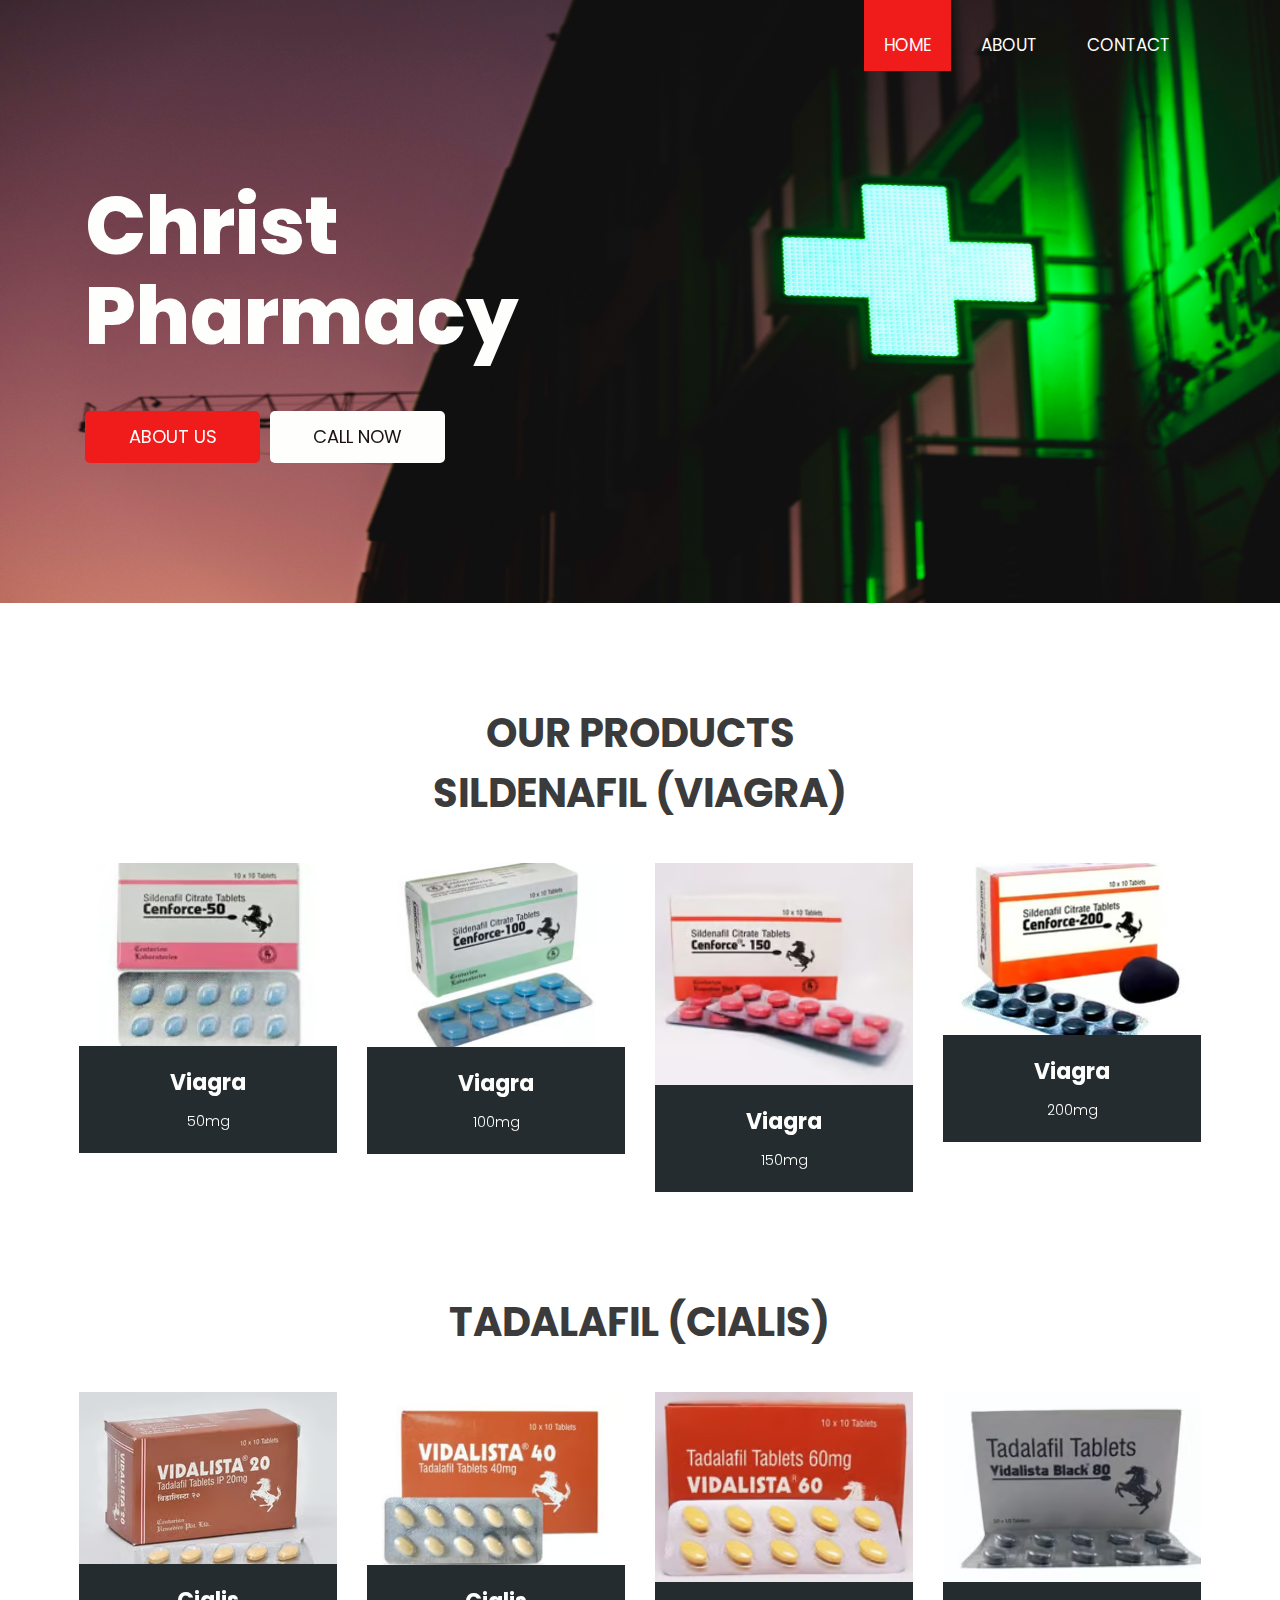
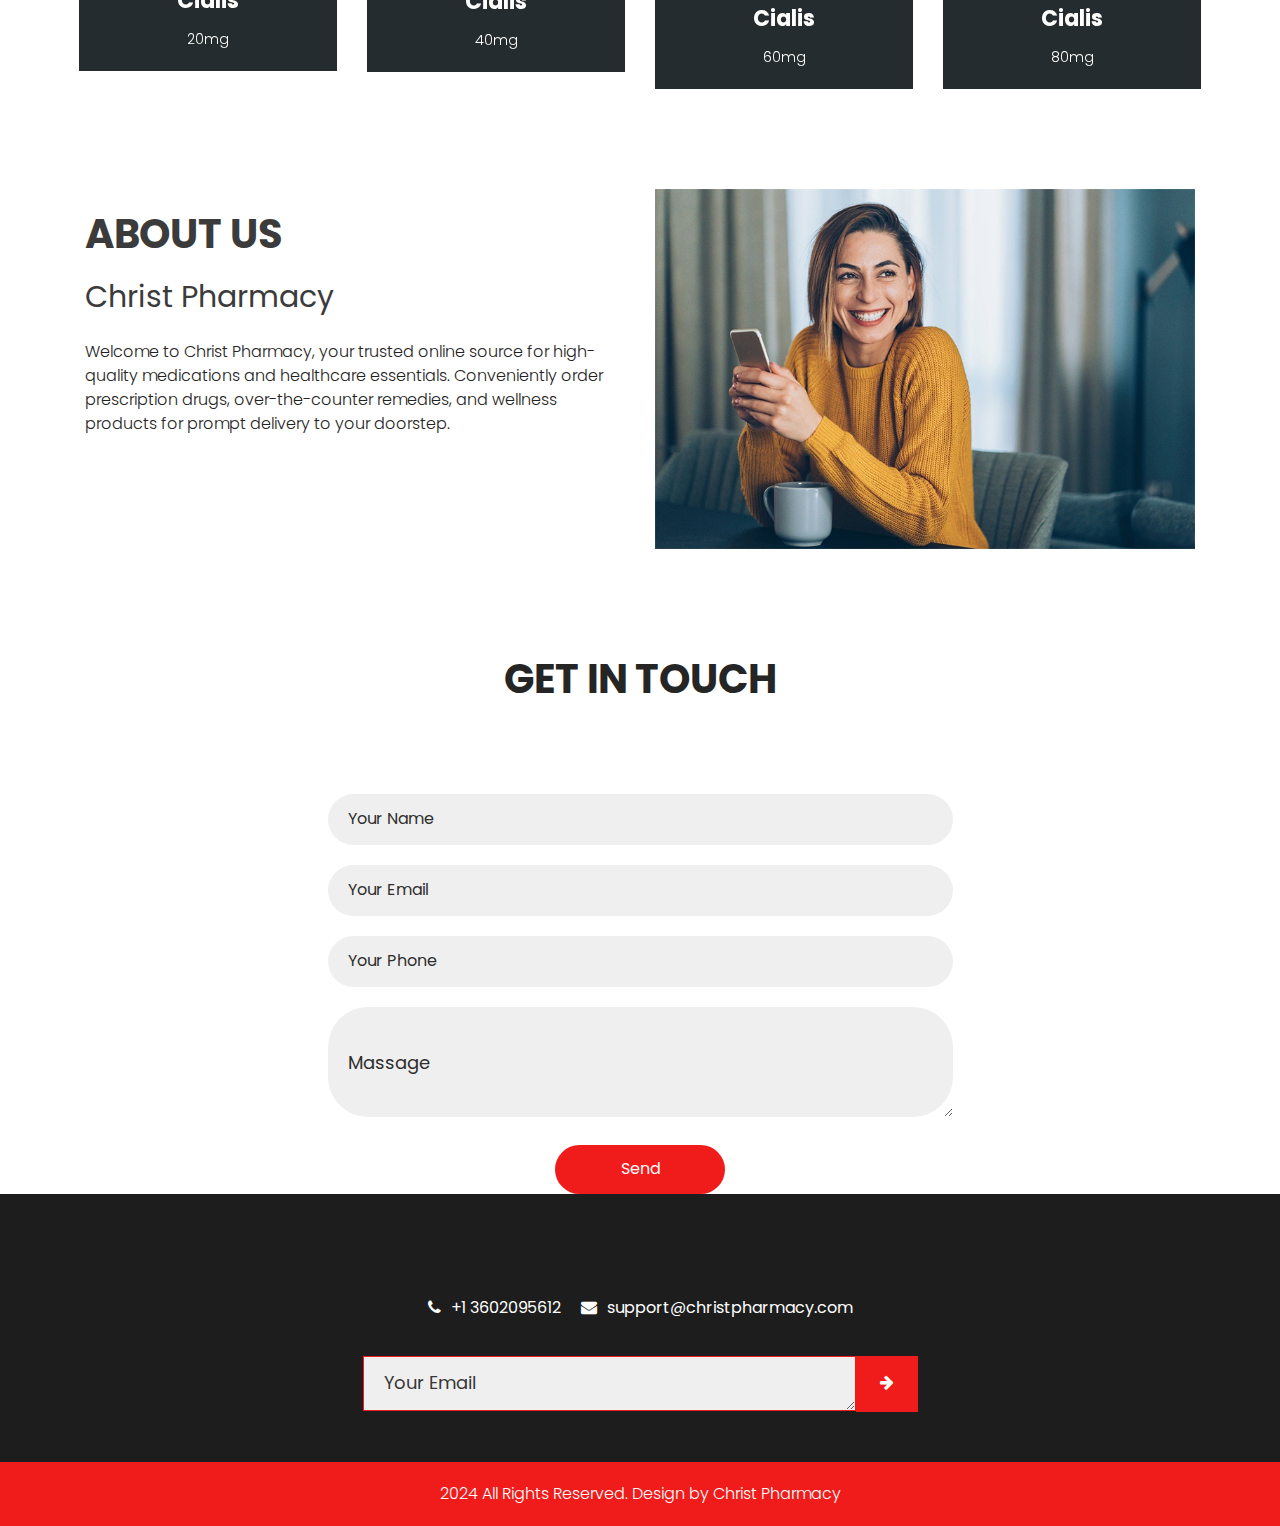
==== commit 37b924d6: "updated number and email" ====
--- a/index.html
+++ b/index.html
@@ -10,9 +10,11 @@
       <meta name="viewport" content="initial-scale=1, maximum-scale=1">
       <!-- site metas -->
       <title>Christ Pharmacy</title>
-      <meta name="keywords" content="">
-      <meta name="description" content="">
+      <meta name="keywords" content="pharmacy, online pharmacy, medications, drugs, prescriptions, healthcare, wellness, vitamins, supplements, health products, prescription drugs, over-the-counter, OTC, medical supplies, pharmacy services, prescription refills, health information, drug information">
+      <meta property="url" content="https://christpharmacy.com/">
       <meta name="author" content="">
+      <meta property="og:title" content="Christ Pharmacy | Your Trusted Online Pharmacy">
+      <meta property="description" content="Welcome to Christ Pharmacy, your reliable source for quality medications and healthcare products.">
       <!-- bootstrap css -->
       <link rel="stylesheet" type="text/css" href="css/bootstrap.min.css">
       <!-- style css -->
@@ -27,6 +29,7 @@
       <link rel="stylesheet" href="css/jquery.mCustomScrollbar.min.css">
       <!-- Tweaks for older IEs-->
       <link rel="stylesheet" href="https://netdna.bootstrapcdn.com/font-awesome/4.0.3/css/font-awesome.css">
+      <link rel="canonical" href="https://christpharmacy.com/">
    </head>
    <body>
       <div class="header_section">
@@ -421,12 +424,12 @@
                      <ul>
                         <li>
                            <a href="#">
-                           <i class="fa fa-phone" aria-hidden="true"></i><span class="padding_left_10">+01 1234567890</span>
+                           <i class="fa fa-phone" aria-hidden="true"></i><span class="padding_left_10">+1 3602095612</span>
                            </a>
                         </li>
                         <li>
                            <a href="#">
-                           <i class="fa fa-envelope" aria-hidden="true"></i><span class="padding_left_10">demo@gmail.com</span>
+                           <i class="fa fa-envelope" aria-hidden="true"></i><span class="padding_left_10">support@christpharmacy.com</span>
                            </a>
                         </li>
                      </ul>
@@ -461,4 +464,4 @@
       <script src="js/jquery.mCustomScrollbar.concat.min.js"></script>
       <script src="js/custom.js"></script>
    </body>
-</html>+</html>
